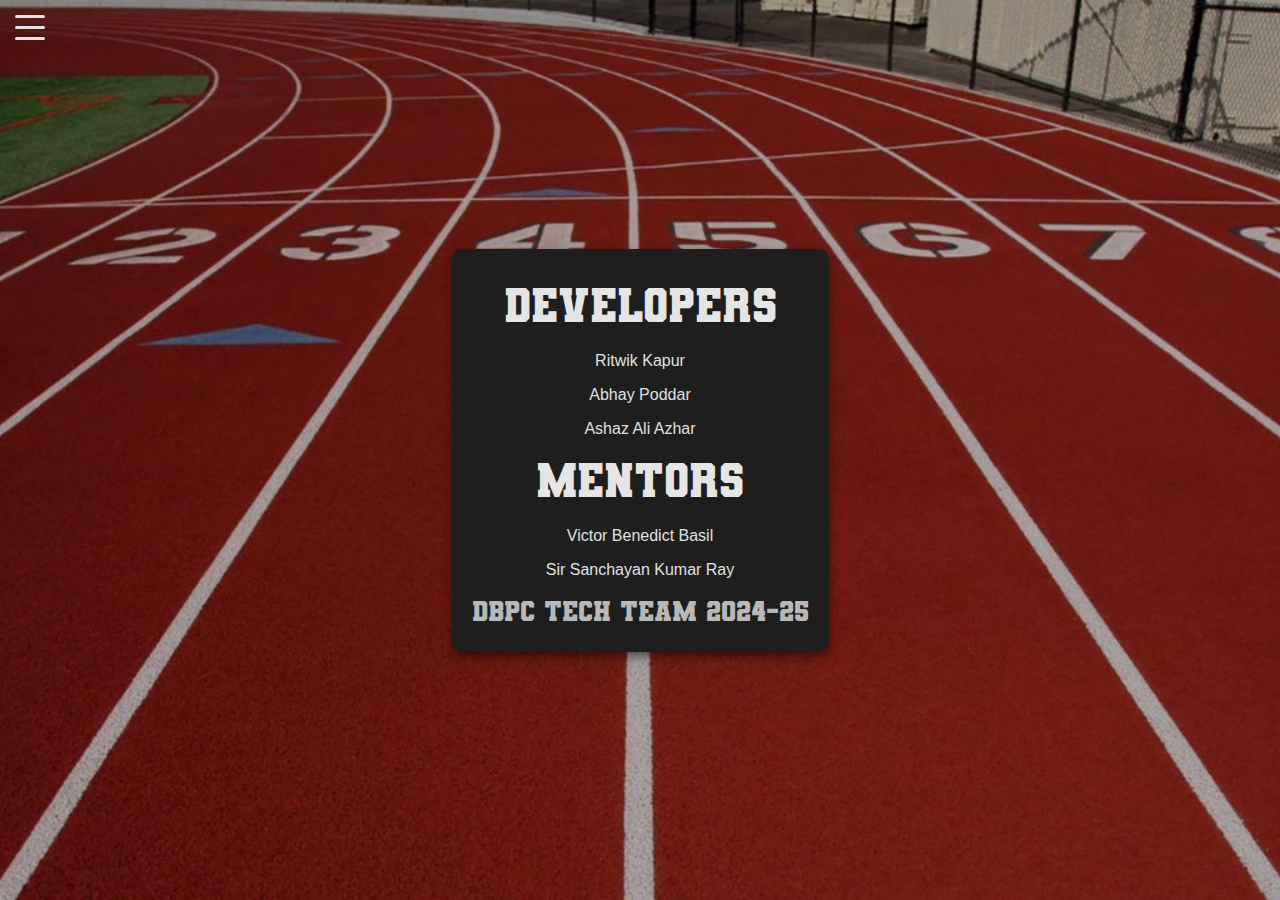
==== developers.html @ f8c30f3b "Update developers.html" ====
<!DOCTYPE html>
<html lang="en">
<head>
    <meta charset="UTF-8">
    <meta name="viewport" content="width=device-width, initial-scale=1.0">
    <title>Developers - Sports Day 2024</title>
    <link rel="stylesheet" href="styles.css">
    <style>
        /* Base styling for a sophisticated dark theme */
        body {
            display: flex;
            justify-content: center;
            align-items: center;
            min-height: 100vh;
            margin: 0;
            background-color: #121212; /* Dark background */
            color: #e0e0e0; /* Light text color */
            font-family: Arial, sans-serif; /* General text font for readability */
        }

        .developer-container {
            text-align: center;
            padding: 20px;
            max-width: 600px;
            background: #1e1e1e;
            border-radius: 10px;
            box-shadow: 0px 4px 10px rgba(0, 0, 0, 0.5); /* Subtle shadow for depth */
        }

        h1, h2 {
            font-family: 'Varsity', sans-serif;
            margin: 10px 0;
        }

        h1 {
            font-size: 3rem;
            color: #e5e5e5; /* Elegant soft purple for main headings */
            margin-bottom: 20px;
        }

        h2 {
            font-size: 1.8rem;
            color: #b8b8b8;
            margin: 5px 0;
            transition: color 0.3s ease; /* Smooth color transition */
        }

        h2:hover {
            color: #03dac5; /* Subtle hover color change for sophistication */
        }

        /* Styles for the hamburger icon */
        .hamburger-container {
            position: fixed;
            top: 15px;
            left: 15px;
            z-index: 1000;
            display: flex;
            flex-direction: column;
            cursor: pointer;
        }

        /* Hamburger lines */
        .hamburger-icon {
            width: 30px;
            height: 25px;
            display: flex;
            flex-direction: column;
            justify-content: space-between;
        }

        .hamburger-icon span {
            width: 100%;
            height: 3px;
            background-color: #e5e5e5;
            border-radius: 5px;
            transition: background-color 0.3s ease;
        }

        .hamburger-icon:hover span {
            background-color: #03dac5; /* Hover effect for a touch of interaction */
        }

        /* Mobile Menu Styling */
        #mobile-menu {
            display: none;
            position: absolute;
            top: 60px;
            left: 15px;
            background-color: #1e1e1e; /* Dark background for menu */
            border: 1px solid #333;
            padding: 15px;
            border-radius: 10px;
            box-shadow: 0px 4px 10px rgba(0, 0, 0, 0.3); /* Soft shadow for elegance */
            width: 200px;
        }

        #mobile-menu ul {
            list-style-type: none;
            padding: 0;
            margin: 0;
        }

        #mobile-menu li {
            margin: 10px 0;
        }

        #mobile-menu a {
            text-decoration: none;
            color: #e0e0e0;
            font-size: 1rem;
            font-family: 'Varsity', sans-serif;
            transition: color 0.3s ease;
        }

        #mobile-menu a:hover {
            color: #03dac5; /* Color shift on hover */
        }

        /* Show the mobile menu when toggled */
        #mobile-menu.show {
            display: block;
        }

        /* Ensure that the hamburger icon is visible on all screen sizes */
        @media (max-width: 768px) {
            .hamburger-container {
                display: flex;
            }
        }
        

    </style>
</head>
<body>
    <!-- Navbar with Hamburger Menu -->
    <div class="hamburger-container">
      <div class="hamburger-icon" onclick="toggleMenu()">
        <span></span>
        <span></span>
        <span></span>
      </div>
      <nav id="mobile-menu" class="mobile-menu">
        <ul>
            <li><a href="/index.html">Home</a></li>
            <li><a href="/index.html#check-results">Check Results</a></li>
            <li><a href="/developers.html">Developers</a></li>
        </ul>
      </nav>
    </div>
    <div class="developer-container">
        <h1>Developers</h1>
        <p>Ritwik Kapur</p>
        <p>Abhay Poddar</p>
        <p>Ashaz Ali Azhar</p>
        
        <h1>Mentors</h1>
        <p>Victor Benedict Basil</p>
        <p>Sir Sanchayan Kumar Ray</p>

        <h2>DBPC Tech Team 2024-25</h2>

    </div>

    <script>
      // Function to toggle mobile menu visibility
      function toggleMenu() {
          const menu = document.getElementById('mobile-menu');
          menu.classList.toggle('show');  // Toggle the "show" class to display/hide the menu
      }
    </script>
</body>
</html>
---- styles.css ----
/* Wrapper for Center Alignment */
@font-face {
    font-family: 'Varsity'; /* Define the name of the font */
    src: url('/VarsityTeam-Bold.otf') format('opentype');
/*    src: url('/BaseballClubSolid-E4X69.ttf') format('opentype'); */
}
@font-face{
    font-family: 'Radley';
    src: url('/RadleySans-ZVYBK.ttf') format('opentype');
}
.wrapper {
    display: flex;
    flex-direction: column;
    align-items: center;
    justify-content: center;
    text-align: center;
    margin-top: 20px; /* Adjust as needed */
}
h1{
    color: white;
    font-family: 'Varsity', sans-serif;

    font-size: 4rem;
}
h2{
    color: white;
    font-family: 'Varsity', sans-serif;

    font-size: 2.5rem;
}

body {
    background: url('background.jpg') no-repeat center center fixed; /* Replace with your image path */
    background-size: cover; /* Ensures the background image covers the entire body */
    display: flex;
    flex-direction: column;
    align-items: center;
    min-height: 100vh;
    margin: 0;
    color: white; /* Text color for contrast */
}

/* Header Styles */
header {
    background: linear-gradient(45deg, #4a59b3, #1c1c47);
    color: white; /* This sets the default text color for the header */
    padding: 2rem;
    text-align: center;
    width: 100%; /* Ensure header takes full width */
}

header h1 {
    font-family: 'Varsity', sans-serif;      font-weight: bold;
    color: white; /* Ensure heading text is white */
    letter-spacing: 2px;
    margin: 0; /* Remove default margin */
}
.text-container p{
    background-color: #72707087;
    justify-content : ;
    padding: 10px;
    margin: 30px;
    border-radius: 5px;
    color: rgb(255, 255, 255);

    text-align: justify; /* Center-aligns text within the textbox */
    font-weight: bold;
}
.text-container {
    justify-content : ;
    padding: 10px;
    margin: 30px;
    border-radius: 5px;
    color: rgb(255, 255, 255);
    font-weight: bold;
    text-align: center; /* Centers the heading within the container */
    margin: 0; /* Optional: removes default margin for more control over spacing */
}

header p {
    font-size: 1.1rem;
    max-width: 800px;
    color: white; /* Ensure paragraph text is white */
    margin: 0 auto; /* Center paragraph */
}

/* Responsive Design */
@media (max-width: 768px) {
    header h1 {
        font-size: 1.5rem; /* Adjust font size for smaller screens */
    }

    header p {
        font-size: 1rem; /* Adjust paragraph size for smaller screens */
    }
}

/* House Points */
.house-points .house-point {
    font-size: 1.2rem;
    padding: 10px 20px;
    color: white;
    font-weight: bold;
    border-radius: 10px;
    margin-bottom: 10px;
    text-align: center;
    max-width: 80%; /* Ensure the house-points container does not exceed 80% of the screen width */
    margin: 0 auto; /* Center the container horizontally */
}

/* Color Styles */
.red { background-color: red; }
.blue { background-color: rgb(32, 32, 190); }
.green { background-color: rgb(16, 75, 16); }
.yellow { background-color: rgb(139, 139, 9); }

/* Container for House Strips */
.strip-container {
    display: flex;
    flex-direction: column;
    gap: 15px;
    align-items: center;
    max-width: 80%;
    margin: 0 auto;
    text-align: center;
}

.strip {
    display: flex;
    justify-content: space-between;
    align-items: center;
    width: 100%;
    height: 60px;
    padding: 0 15px;
    font-size: 20px;
    font-weight: bold;
    text-transform: uppercase;
    color: white;
    border-radius: 8px;
    position: relative;
    overflow: hidden;
}

/* Adding the blackboard-like box around the points */
.scoreboard {
    background-color: black;
    padding: 5px 15px;
    border-radius: 5px;
    margin-right: 10px;
}

.scoreboard .points {
    font-size: 22px;
    color: white;
    font-family: 'Nunito', sans-serif;
    font-weight: bold;
}

/* Adjusting alignment of house-name and points */
.strip .house-name {
    flex: 1;
    text-align: center;
}

/* Shine effect */
.strip::before {
    content: "";
    position: absolute;
    top: 0;
    left: -100%;
    width: 100%;
    height: 100%;
    background: linear-gradient(120deg, rgba(255, 255, 255, 0.4), rgba(255, 255, 255, 0.1), rgba(255, 255, 255, 0.4));
    transform: skewX(-20deg);
    animation: shine 5s linear infinite;
}

@keyframes shine {
    0% { left: -100%; }
    100% { left: 100%; }
}

.strip:hover::before {
    left: 100%;
    transition: 0.5s;
}

/* Form Styles */
.form-inline {
    display: flex;
    flex-direction: column;
    align-items: center;
}

.form-inline label {width: 30px;
    font-weight: bold;
}

.form-inline select,
.form-inline button {
    min-width: 150px;
    margin-top: 10px;
    text-align: center;
}

.form-inline button {
    font-weight: bold;
}

/* Table Styles */
.table {
    width: 100%;
    border-collapse: collapse;
    font-size: 18px;
    text-align: right;
    background-color: #ffffff; /* Dark neon green */
    color: rgb(247, 247, 247);
    box-shadow: 0px 4px 8px rgba(0, 0, 0, 0.1);
    border-radius: 10px;
    overflow: hidden; 
    border: 2px solid #ffffff;
    align-self: center;
}
table {
    width: 100%; /* Ensure the table takes the full width of the .table container */
}
table th, table td {
    border: 1px solid #ffffff;
    padding: 12px;
    background-color: rgba(255, 255, 255, .2);
    align-self: center;
    color: white;

}

table th {
    background-color: rgba(0, 0, 0, 0.2);
    color: rgb(245, 243, 243);

}

table tr:nth-child(even) {
    background-color: rgba(0, 0, 0, 0.5); 
}

table tr:hover {
    background-color: rgba(0, 0, 0, 0.5);
}

/* Video and iframe styling */
.video-container {
    margin-top: 20px;
}

iframe {
    width: 80%; /* Adjusted width to 80% of its container */
    max-width: 480px; /* Reduced max-width */
    height: 270px; /* Reduced height */
    border-radius: 10px;
    border: 3px solid rgb(247 244 244 / 79%);
    box-shadow: 0px 4px 8px rgba(0, 0, 0, 0.1);
}
    .text{
    color:#ffffff
}
/* Form Title and Label Styling */
#eventForm h2, 
#eventForm label {
    color: #ffffff; /* Set color to white */
}

#eventForm select, #eventForm button {
    color: #ffffff; /* Set the color of text inside select boxes and button to white */
    background-color: #1a1a1d; /* Optional: Darken background to make white text pop */
    border: 1px solid #0FFF50; /* Optional: Border color to match theme */
}

#eventForm button {
    background-color: #0FFF50;
    color: #000000; /* Text color on button */
    border: none;
    padding: 10px 20px;
    border-radius: 5px;
    cursor: pointer;
    transition: background-color 0.3s ease;
}

#eventForm button:hover {
    background-color: #00b36b;
}

/* Event Picker (Select Dropdown) */
#event-selector {
    font-family: 'Nunito', sans-serif;
    padding: 10px 15px;
    font-size: 1.1rem;
    background-color: #ffffff;
    border: 1px solid #ddd;
    border-radius: 8px;
    width: 100%;
    max-width: 300px;
    transition: all 0.3s ease-in-out;
    margin: 20px 0;
}

#event-selector:hover,
#event-selector:focus {
    border-color: #4a59b3;
    box-shadow: 0 0 5px rgba(74, 89, 179, 0.5);
}

body, p, .text-container, .table-container, .form-inline label, table th, table td {
    font-family: 'Nunito', sans-serif;
}


/* Hide content initially */
.hidden {
    display: none;
}

/* Preloader full screen container */
#preloader {
  position: fixed;
  width: 100%;
  height: 100vh;
  background-color: #1c1c22;;
  display: flex;
  align-items: center;
  justify-content: center;
  z-index: 9999;
  overflow: hidden;
}

/* Logo rise animation */
.preloader-logo {
  width: 200px; /* Increase size from 100px */
  height: 200px; /* Increase size from 100px */
  position: absolute;
  z-index: 100;
  animation: rise 1.5s ease-out forwards;
}

/* Quadrant base styling */
.quadrant {
  position: absolute;
  width: 50%;
  height: 50%;
  transform: scale(0);
  opacity: 0;
  animation: expand-quad 2s ease-out forwards;
  background-size: cover;
  background-position: center;
}

/* Quadrant background images and positioning */
.red {
  background-image: url('red-texture.png'); /* Replace with the path to the red-texture image */
  top: 0;
  left: 0;
  animation-delay: 1s;
}

.blue {
  background-image: url('blue-texture.png'); /* Replace with the path to the blue-texture image */
  top: 0;
  right: 0;
  animation-delay: 1.2s;
}

.green {
  background-image: url('green-texture.png'); /* Replace with the path to the green-texture image */
  bottom: 0;
  left: 0;
  animation-delay: 1.4s;
}

.yellow {
  background-image: url('yellow-texture.png'); /* Replace with the path to the yellow-texture image */
  bottom: 0;
  right: 0;
  animation-delay: 1.6s;
}

/* Keyframes for logo rising */
@keyframes rise {
  0% {
    transform: translateY(100vh);
    opacity: 0;
  }
  50% {
    opacity: 1;
  }
  100% {
    transform: translateY(0);
    opacity: 1
  }
}

/* Keyframes for expanding quadrants */
@keyframes expand-quad {
  0% {
    transform: scale(0);
    opacity: 0;
  }
  50% {
    opacity: 0.8;
  }
  100% {
    transform: scale(1); /* Ensures each quadrant fills 25% of the screen */
    opacity: 1;
  }
}

/* Styles for the hamburger icon */
.hamburger-container {
    position: fixed;
    top: 15px;
    left: 15px;
    z-index: 1000;
    display: flex;
    flex-direction: column;
    cursor: pointer;
}

/* Hamburger lines */
.hamburger-icon {
    width: 30px;
    height: 25px;
    display: flex;
    flex-direction: column;
    justify-content: space-between;
}

.hamburger-icon span {
    width: 100%;
    height: 3px;
    background-color: #e5e5e5;
    border-radius: 5px;
    transition: background-color 0.3s ease;
}

.hamburger-icon:hover span {
    background-color: #03dac5; /* Hover effect for a touch of interaction */
}

/* Mobile Menu Styling */
#mobile-menu {
    display: none;
    position: absolute;
    top: 60px;
    left: 15px;
    background-color: #1e1e1e; /* Dark background for menu */
    border: 1px solid #333;
    padding: 15px;
    border-radius: 10px;
    box-shadow: 0px 4px 10px rgba(0, 0, 0, 0.3); /* Soft shadow for elegance */
    width: 200px;
}

#mobile-menu ul {
    list-style-type: none;
    padding: 0;
    margin: 0;
}

#mobile-menu li {
    margin: 10px 0;
}

#mobile-menu a {
    text-decoration: none;
    color: #e0e0e0;
    font-size: 1rem;
    font-family: 'Varsity', sans-serif;
    transition: color 0.3s ease;
}

#mobile-menu a:hover {
    color: #03dac5; /* Color shift on hover */
}

/* Show the mobile menu when toggled */
#mobile-menu.show {
    display: block;
}

/* Ensure that the hamburger icon is visible on all screen sizes */
@media (max-width: 768px) {
    .hamburger-container {
        display: flex;
    }
}



/* Add padding to the bottom of the wrapper */
.wrapper {
    padding-bottom: 40px; /* Adjust the value as needed */
}
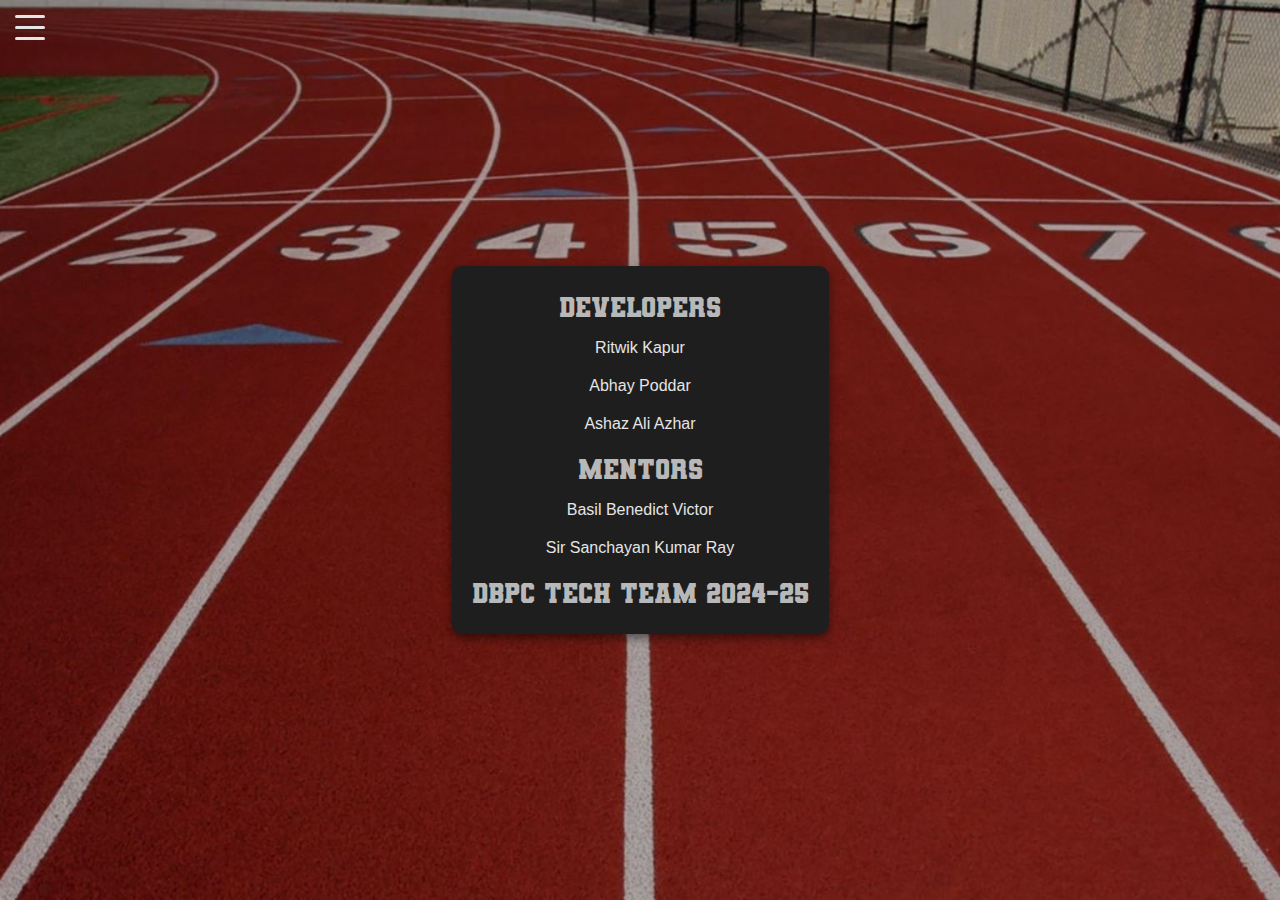
==== commit 3a77ebc4: "Update developers.html" ====
--- a/developers.html
+++ b/developers.html
@@ -32,8 +32,8 @@
             margin: 10px 0;
         }
 
-        h1 {
-            font-size: 3rem;
+        p {
+            font-size: 1rem;
             color: #e5e5e5; /* Elegant soft purple for main headings */
             margin-bottom: 20px;
         }
@@ -149,13 +149,13 @@
       </nav>
     </div>
     <div class="developer-container">
-        <h1>Developers</h1>
+        <h2>Developers</h2>
         <p>Ritwik Kapur</p>
         <p>Abhay Poddar</p>
         <p>Ashaz Ali Azhar</p>
         
-        <h1>Mentors</h1>
-        <p>Victor Benedict Basil</p>
+        <h2>Mentors</h2>
+        <p>Basil Benedict Victor</p>
         <p>Sir Sanchayan Kumar Ray</p>
 
         <h2>DBPC Tech Team 2024-25</h2>
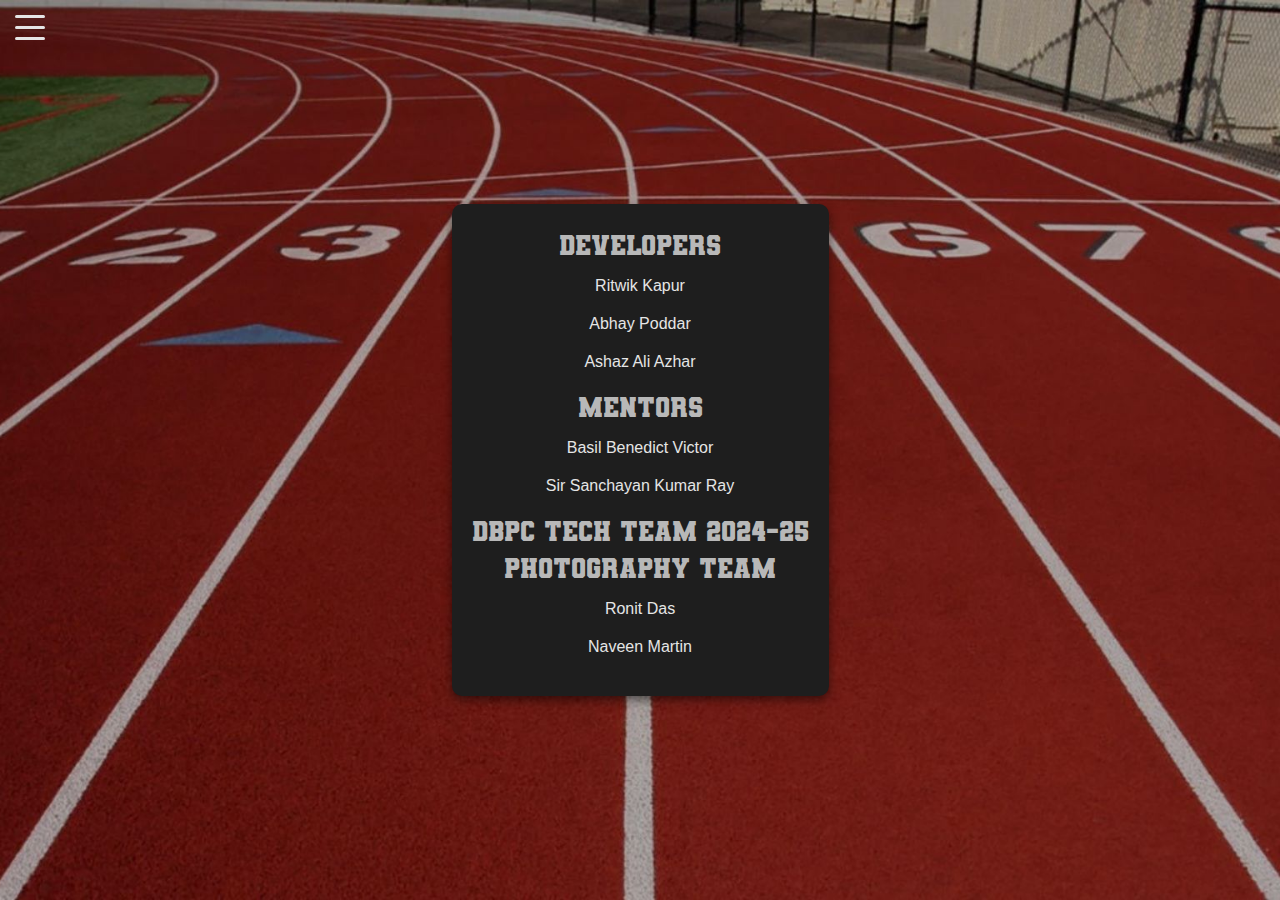
==== commit 79edd7c1: "Update developers.html" ====
--- a/developers.html
+++ b/developers.html
@@ -160,6 +160,11 @@
 
         <h2>DBPC Tech Team 2024-25</h2>
 
+        <h2>Photography Team</h2>
+        <p>Ronit Das</p>
+        <p>Naveen Martin</p>
+
+
     </div>
 
     <script>
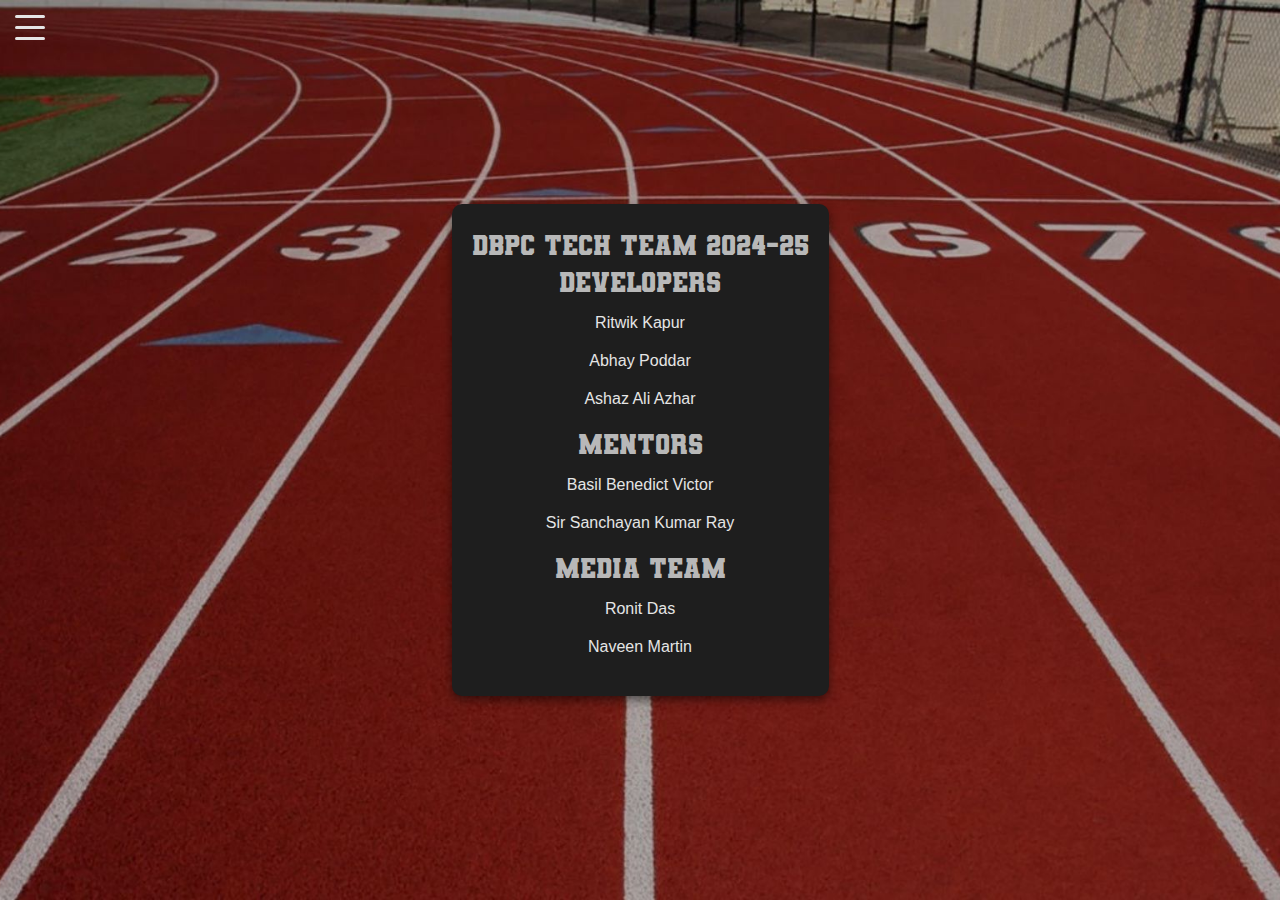
==== commit cf00dffd: "Update developers.html" ====
--- a/developers.html
+++ b/developers.html
@@ -149,6 +149,7 @@
       </nav>
     </div>
     <div class="developer-container">
+        <h2>DBPC Tech Team 2024-25</h2>
         <h2>Developers</h2>
         <p>Ritwik Kapur</p>
         <p>Abhay Poddar</p>
@@ -158,9 +159,9 @@
         <p>Basil Benedict Victor</p>
         <p>Sir Sanchayan Kumar Ray</p>
 
-        <h2>DBPC Tech Team 2024-25</h2>
+        
 
-        <h2>Photography Team</h2>
+        <h2>Media Team</h2>
         <p>Ronit Das</p>
         <p>Naveen Martin</p>
 
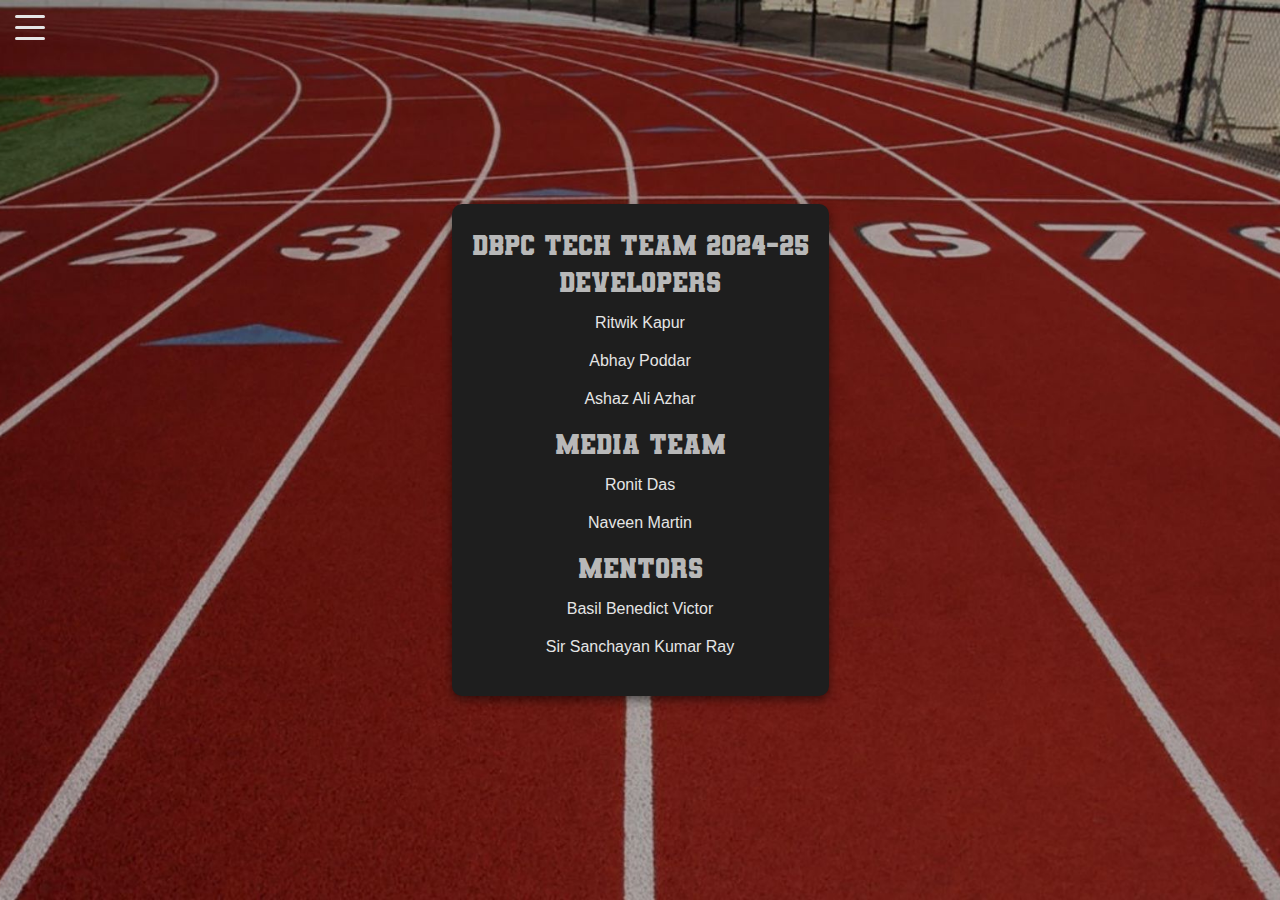
==== commit 8d670d3e: "Update developers.html" ====
--- a/developers.html
+++ b/developers.html
@@ -154,6 +154,10 @@
         <p>Ritwik Kapur</p>
         <p>Abhay Poddar</p>
         <p>Ashaz Ali Azhar</p>
+
+        <h2>Media Team</h2>
+        <p>Ronit Das</p>
+        <p>Naveen Martin</p>
         
         <h2>Mentors</h2>
         <p>Basil Benedict Victor</p>
@@ -161,9 +165,7 @@
 
         
 
-        <h2>Media Team</h2>
-        <p>Ronit Das</p>
-        <p>Naveen Martin</p>
+        
 
 
     </div>
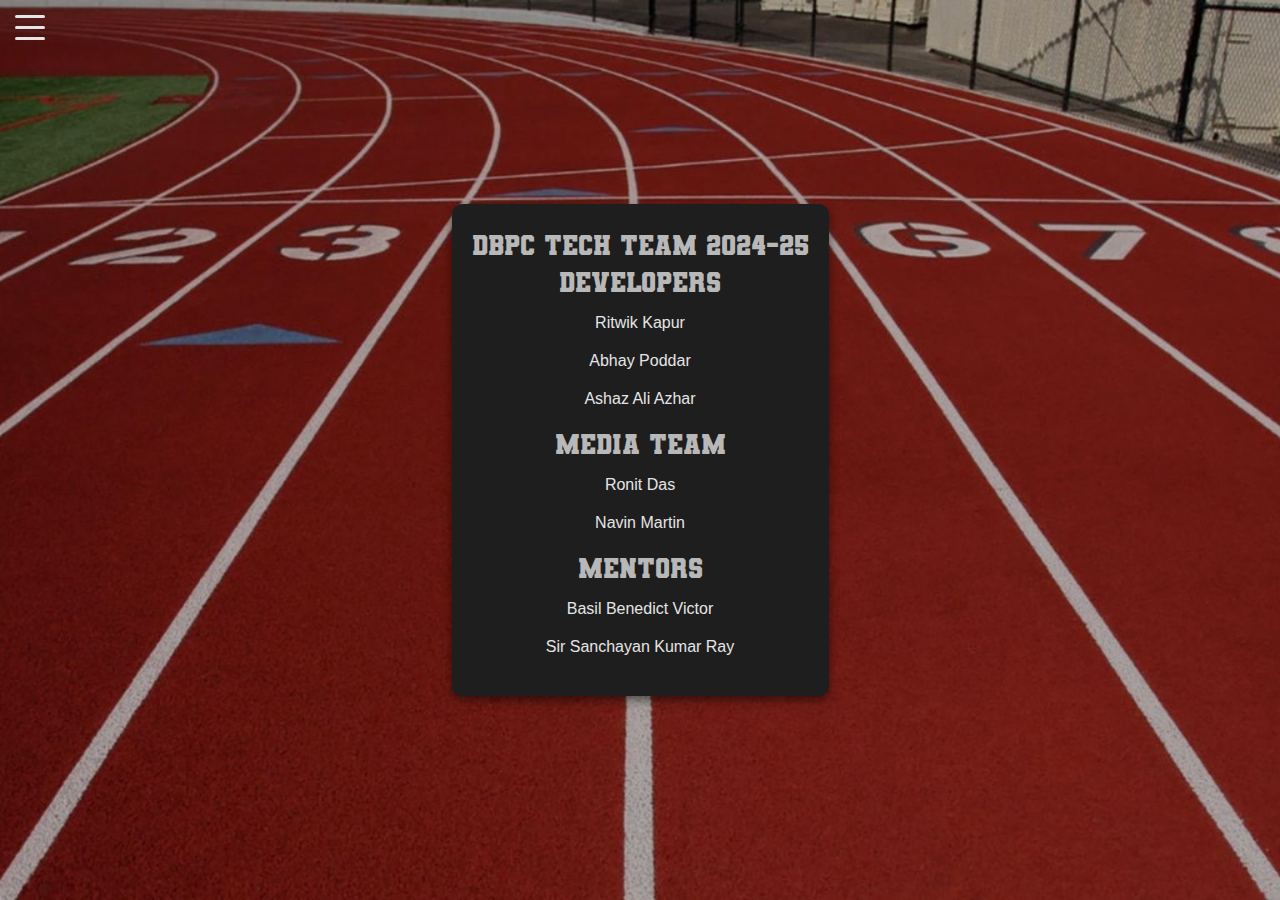
==== commit d51c308d: "Update developers.html" ====
--- a/developers.html
+++ b/developers.html
@@ -144,6 +144,7 @@
         <ul>
             <li><a href="/index.html">Home</a></li>
             <li><a href="/index.html#check-results">Check Results</a></li>
+            <li><a href="/officials.html">Officials</a></li>
             <li><a href="/developers.html">Developers</a></li>
         </ul>
       </nav>
@@ -157,7 +158,7 @@
 
         <h2>Media Team</h2>
         <p>Ronit Das</p>
-        <p>Naveen Martin</p>
+        <p>Navin Martin</p>
         
         <h2>Mentors</h2>
         <p>Basil Benedict Victor</p>
